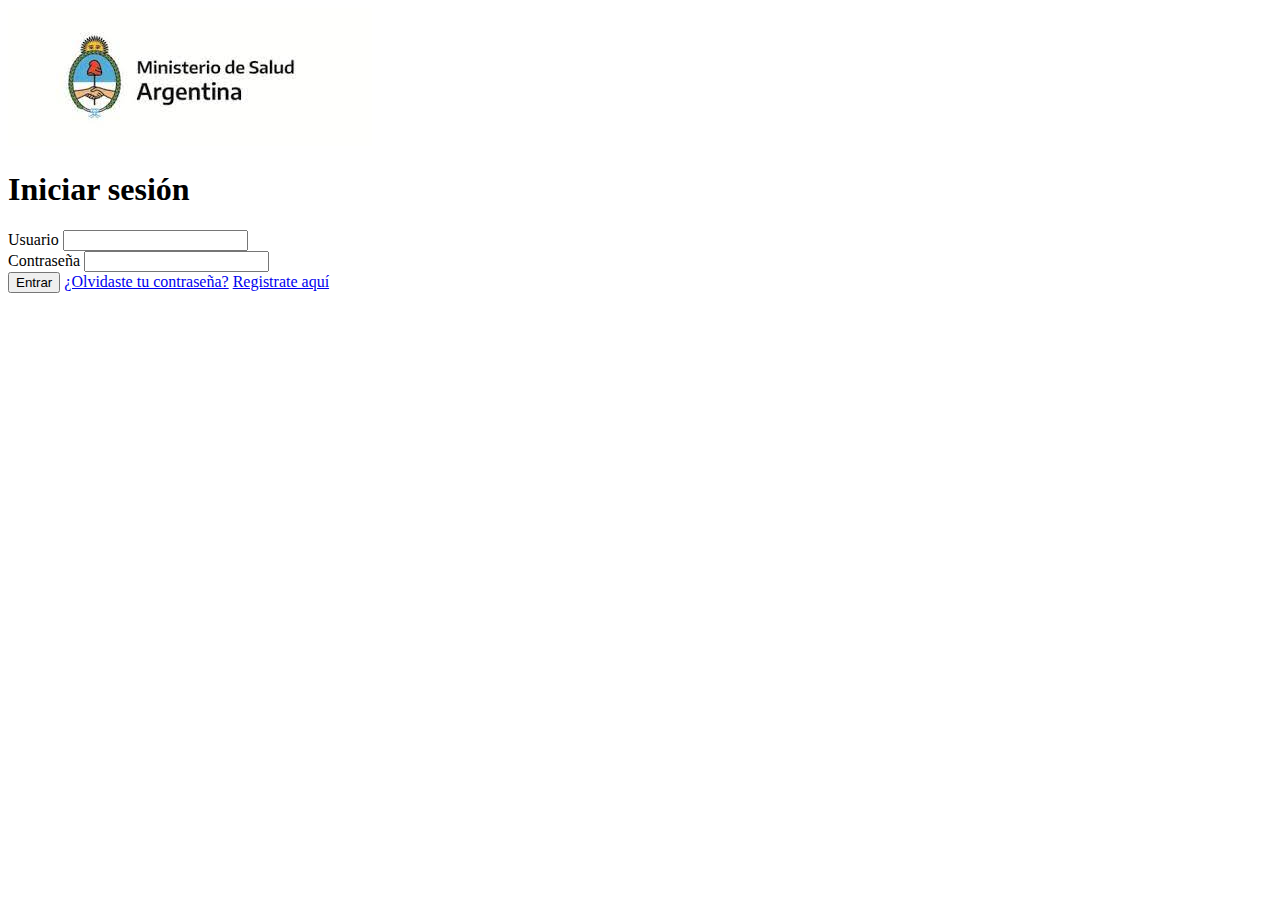
==== index.html @ 896bdcb2 "first commit" ====
<!DOCTYPE html>
<html lang="en">
<head>
    <meta charset="UTF-8">
    <meta http-equiv="X-UA-Compatible" content="IE=edge">
    <meta name="viewport" content="width=device-width, initial-scale=1.0">
    <title>Ministerio de salud de CABA | Iniciar sesión</title>
</head>
<body>
    <header>
        <img src="./imagenes/logo.jpeg" alt="Logo del ministerio de salud">
    </header>

    <h1>Iniciar sesión</h1>

    <form>
        <label for="user">Usuario</label>
        <input type="text" id="user">
        <div id="erroresUsuario"></div>
        <label for="password">Contraseña</label>
        <input type="password" id="password">
        <div id="erroresContraseña"></div>
        <input id="entrar" type="submit" value="Entrar">
        <a href="#">¿Olvidaste tu contraseña?</a>
        <a href="#">Registrate aquí</a>
    </form>

    <script src="./script/index.js"></script>
</body>
</html>
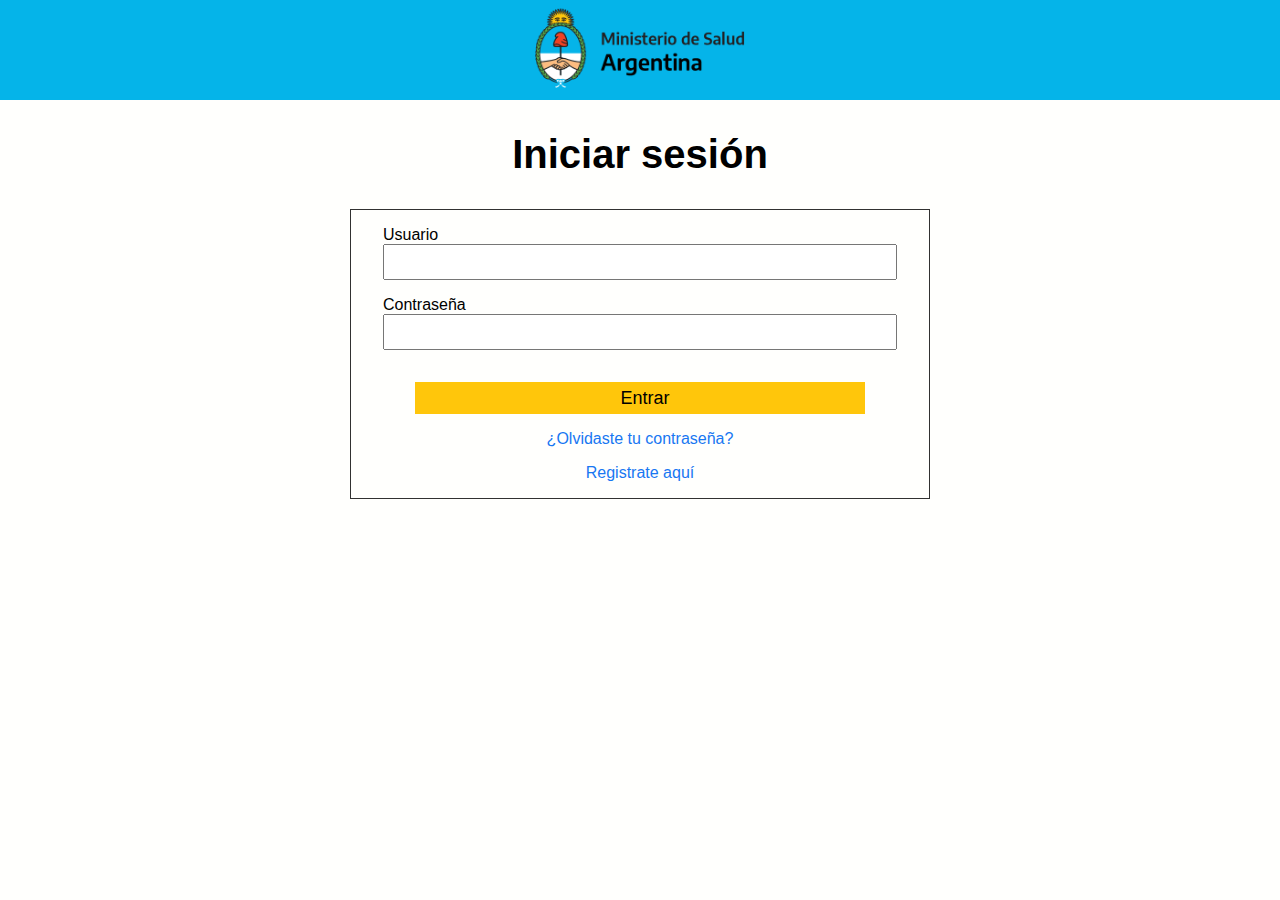
==== commit ab34776c: "css en login y mitad en principal" ====
--- a/index.html
+++ b/index.html
@@ -4,16 +4,17 @@
     <meta charset="UTF-8">
     <meta http-equiv="X-UA-Compatible" content="IE=edge">
     <meta name="viewport" content="width=device-width, initial-scale=1.0">
+    <link rel="stylesheet" href="./style/globalStyle.css">
     <title>Ministerio de salud de CABA | Iniciar sesión</title>
 </head>
-<body>
-    <header>
-        <img src="./imagenes/logo.jpeg" alt="Logo del ministerio de salud">
+<body class="body-login">
+    <header class="header-simple">
+        <img class="logo" src="./imagenes/logo_minsterio.png" alt="Logo del ministerio de salud">
     </header>
 
     <h1>Iniciar sesión</h1>
 
-    <form>
+    <form class="form-container">
         <label for="user">Usuario</label>
         <input type="text" id="user">
         <div id="erroresUsuario"></div>
@@ -21,8 +22,8 @@
         <input type="password" id="password">
         <div id="erroresContraseña"></div>
         <input id="entrar" type="submit" value="Entrar">
-        <a href="#">¿Olvidaste tu contraseña?</a>
-        <a href="#">Registrate aquí</a>
+        <a class="link-externos" href="#">¿Olvidaste tu contraseña?</a>
+        <a class="link-externos" href="#">Registrate aquí</a>
     </form>
 
     <script src="./script/index.js"></script>
--- a/style/globalStyle.css
+++ b/style/globalStyle.css
@@ -0,0 +1,160 @@
+:root {
+    --color-primario : #FFFFFD;
+    --color-secundario : #05B4E9;
+    --color-contraste : #FFC60B;
+    --color-contraste-2 : #7E0100;
+    --color-normal: #313131;
+}
+
+* {
+    padding: 0;
+    margin: 0;
+    font-family: Arial, Helvetica, sans-serif;
+}
+
+body {
+    text-align: center;
+    height: 100vh;
+    overflow-x: hidden;
+}
+
+h1 {
+    font-size: 2.5rem;
+    margin: 2rem;
+}
+
+header {
+    padding: 0.5rem;
+}
+
+.body-login, .body-principal header {
+    background-color: var(--color-primario);
+}
+
+.body-login header, .body-principal {
+    background-color: var(--color-secundario);
+}
+
+.logo, .icono-cuenta{
+    height: 5rem;
+}
+
+.body-principal .logo {
+    display: block;
+    align-self: flex-start;
+}
+
+.nav-bar .icono-cuenta {
+    position: absolute;
+    right: 1rem;
+    top: 0.5rem;
+}
+
+.nav-bar .icono-cuenta:hover {
+    cursor: pointer;
+}
+
+#check {
+    display: none;
+}
+
+#check:checked~ul {
+    margin-right: 0;
+}
+
+.nav-bar ul {
+    margin-right: -167px;
+    margin-top: 0.5rem;
+    position: relative;
+    right: 0;
+    list-style: none;
+    width: max-content;
+    position: absolute;
+    transition: margin-right ease 0.4s;
+}
+
+.nav-bar ul li a {
+    display: block;
+    text-decoration: none;
+    padding: 0.2rem 2rem;
+    border: 1px solid var(--color-normal);
+    border-bottom: 0;
+    background-color: var(--color-primario);
+    color: var(--color-normal);
+}
+
+#salir {
+    color: var(--color-contraste-2);
+    border-bottom: 1px solid var(--color-normal);
+}
+
+.form-container {
+    border: 1px var(--color-normal) solid;
+    width: max-content;
+    margin: 1rem auto;
+    padding: 0 2rem;
+    display: flex;
+    flex-direction: column;
+}
+
+.form-container label {
+    align-self:flex-start;
+    padding-top: 1rem;
+}
+
+.form-container input {
+    height: 2rem;
+    width: 500px;
+    padding-left: 10px;
+    font-size: large;
+}
+
+#entrar {
+    width: 450px;
+    margin: 2rem auto 1rem auto;
+    background-color: var(--color-contraste);
+    border: 0;
+}
+
+#entrar:hover {
+    cursor: pointer;
+}
+
+.link-externos {
+    font-size: medium;
+    margin-bottom: 1rem;
+    text-decoration: none;
+    color: #1877F2;
+}
+
+.nombre {
+    margin: 3rem;
+}
+
+.beneficios {
+    width: max-content;
+    padding: 1rem 2rem;
+    margin: auto;
+    outline: auto;
+}
+
+.lista-tarjetas {
+    display: flex;
+}
+
+.subtitulo {
+    text-align: start;
+    margin-bottom: 1rem;
+}
+
+.tarjeta-descuento {
+    width: max-content;
+
+    outline: auto;
+}
+
+.tarjeta-descuento img{
+    width: 300px;
+    height: 260px;
+}
+
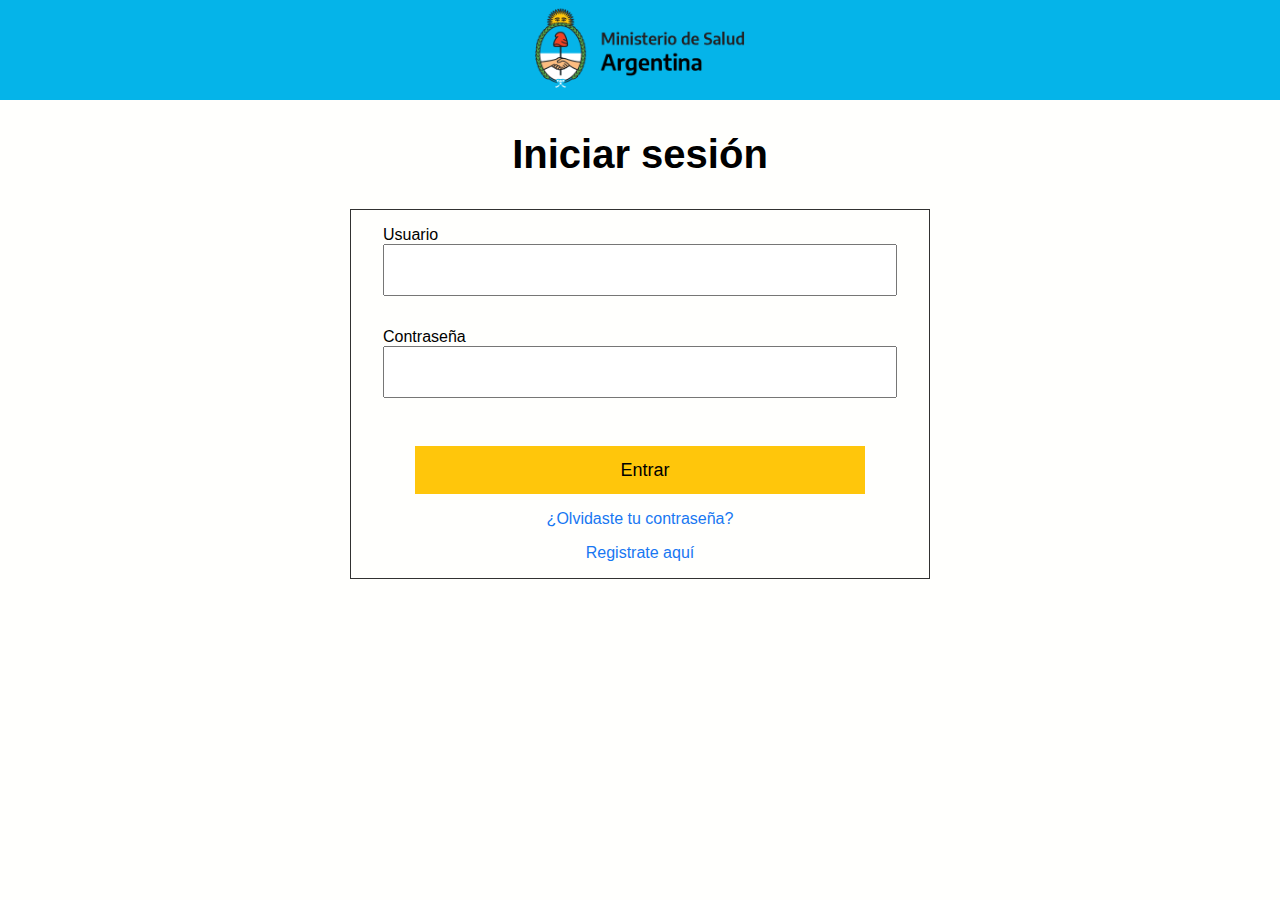
==== commit 30a21045: "css principal" ====
--- a/index.html
+++ b/index.html
@@ -17,10 +17,10 @@
     <form class="form-container">
         <label for="user">Usuario</label>
         <input type="text" id="user">
-        <div id="erroresUsuario"></div>
+        <div id="erroresUsuario" class="errores"></div>
         <label for="password">Contraseña</label>
         <input type="password" id="password">
-        <div id="erroresContraseña"></div>
+        <div id="erroresContraseña" class="errores"></div>
         <input id="entrar" type="submit" value="Entrar">
         <a class="link-externos" href="#">¿Olvidaste tu contraseña?</a>
         <a class="link-externos" href="#">Registrate aquí</a>
--- a/style/globalStyle.css
+++ b/style/globalStyle.css
@@ -3,6 +3,7 @@
     --color-secundario : #05B4E9;
     --color-contraste : #FFC60B;
     --color-contraste-2 : #7E0100;
+    --color-error : #ff0e0e;
     --color-normal: #313131;
 }
 
@@ -27,11 +28,11 @@
     padding: 0.5rem;
 }
 
-.body-login, .body-principal header {
+.body-login,  .body-principal {
     background-color: var(--color-primario);
 }
 
-.body-login header, .body-principal {
+.body-login header,.body-principal header {
     background-color: var(--color-secundario);
 }
 
@@ -103,10 +104,15 @@
 }
 
 .form-container input {
-    height: 2rem;
+    height: 3rem;
     width: 500px;
     padding-left: 10px;
     font-size: large;
+}
+
+.form-container .errores {
+    color: var(--color-error);
+    height: 1rem; 
 }
 
 #entrar {
@@ -135,7 +141,10 @@
     width: max-content;
     padding: 1rem 2rem;
     margin: auto;
-    outline: auto;
+}
+
+.beneficios p {
+    font-size: x-large;
 }
 
 .lista-tarjetas {
@@ -149,12 +158,49 @@
 
 .tarjeta-descuento {
     width: max-content;
-
-    outline: auto;
+    background-color: var(--color-primario);
+    margin: 1rem 2rem;
+    box-shadow: 5px 5px 15px black;
+    border: 1px solid var(--color-contraste);
+    transition: ease 0.4s;
+}
+
+.tarjeta-descuento:hover {
+    transform: scale(1.03);
+    box-shadow: 5px 5px 10px black;
+    cursor: pointer;
 }
 
 .tarjeta-descuento img{
     width: 300px;
-    height: 260px;
-}
-
+    height: 250px;
+}
+
+.tarjeta-descuento .info {
+    text-align: start;
+    padding-left: 1rem;
+    border-top: 1px solid var(--color-normal);
+}
+
+.descuento, .nombre-farmacia, .direccion {
+    margin-top: 0.3rem;
+}
+
+.tarjeta-descuento .info .descuento {
+    font-size: 2rem;
+}
+
+.tarjeta-descuento .info .nombre-farmacia {
+    font-size: larger;
+}
+
+.tarjeta-descuento .info .fecha-vigencia {
+    margin-top: 1.2rem;
+}
+
+.tarjeta-descuento .info .direccion {
+    text-align: center;
+    margin-left: -1rem;
+    margin-bottom: 0.3rem;
+    font-size: small;
+}